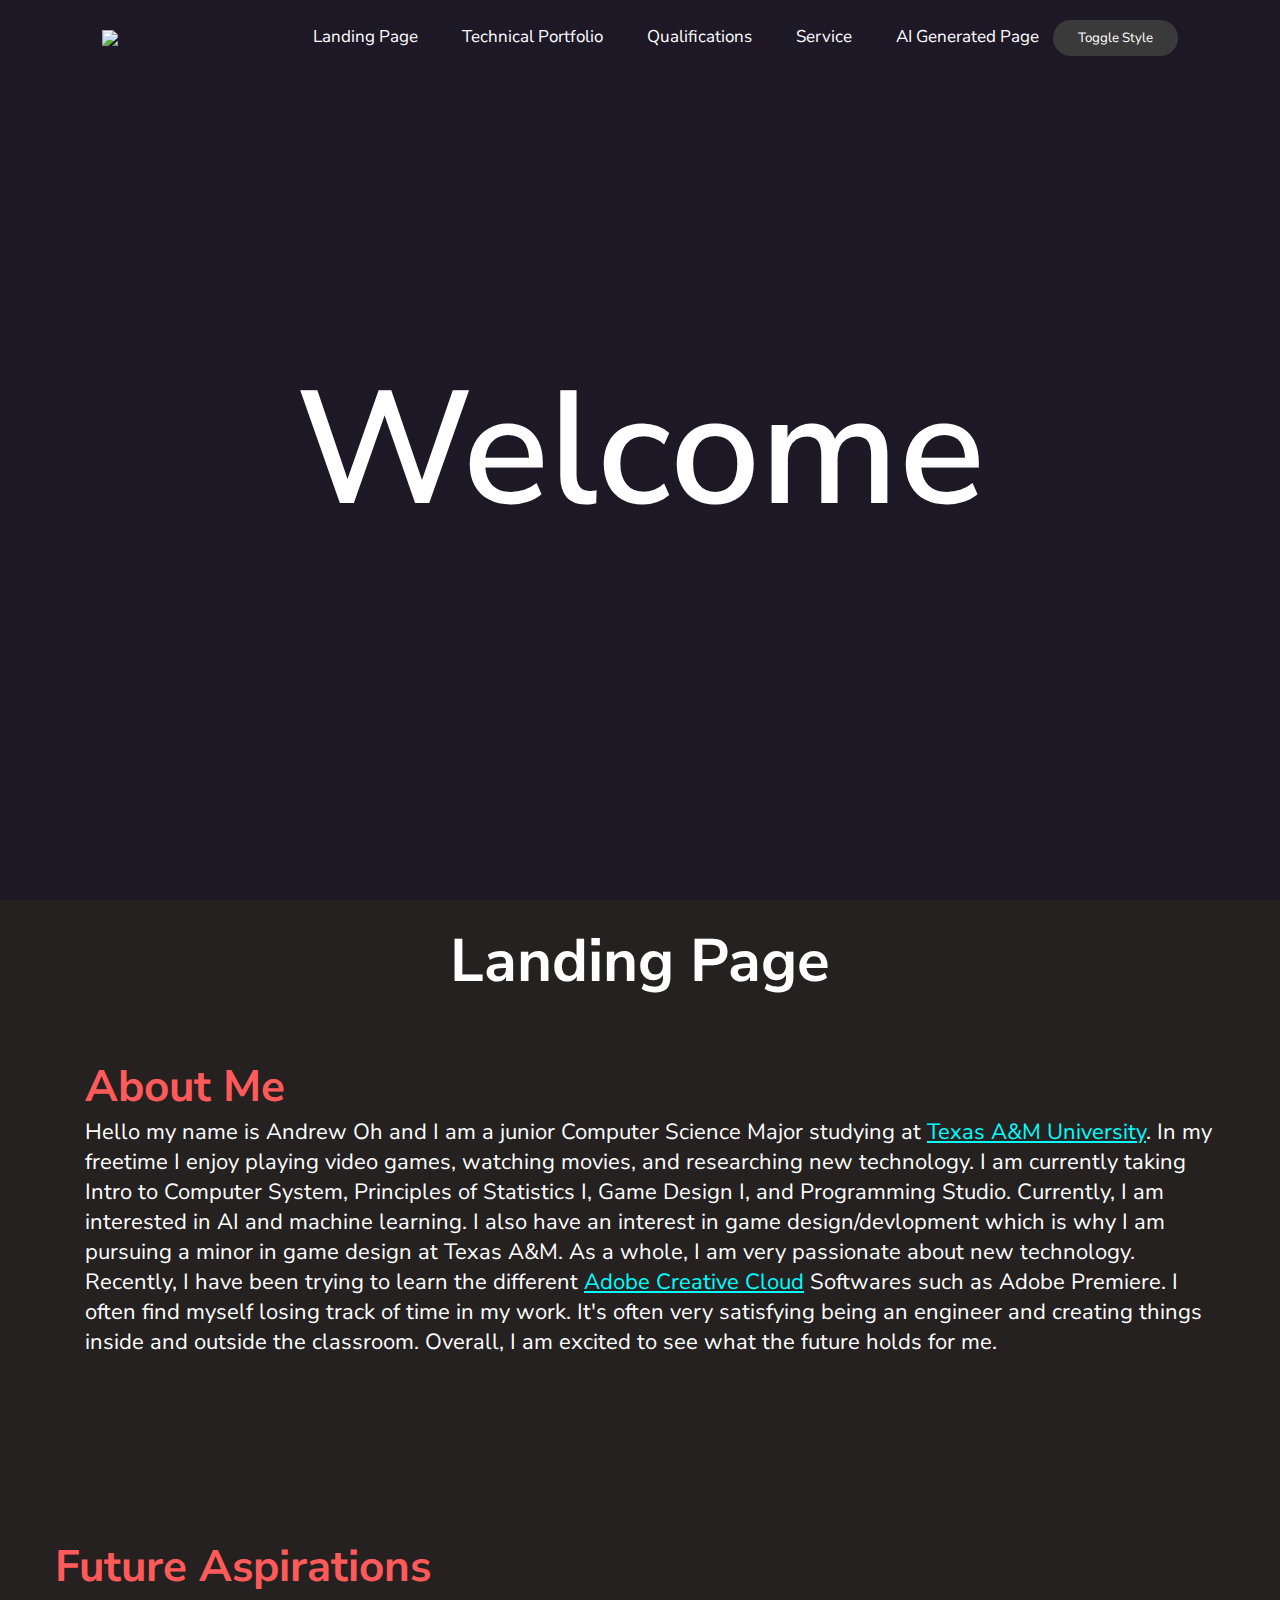
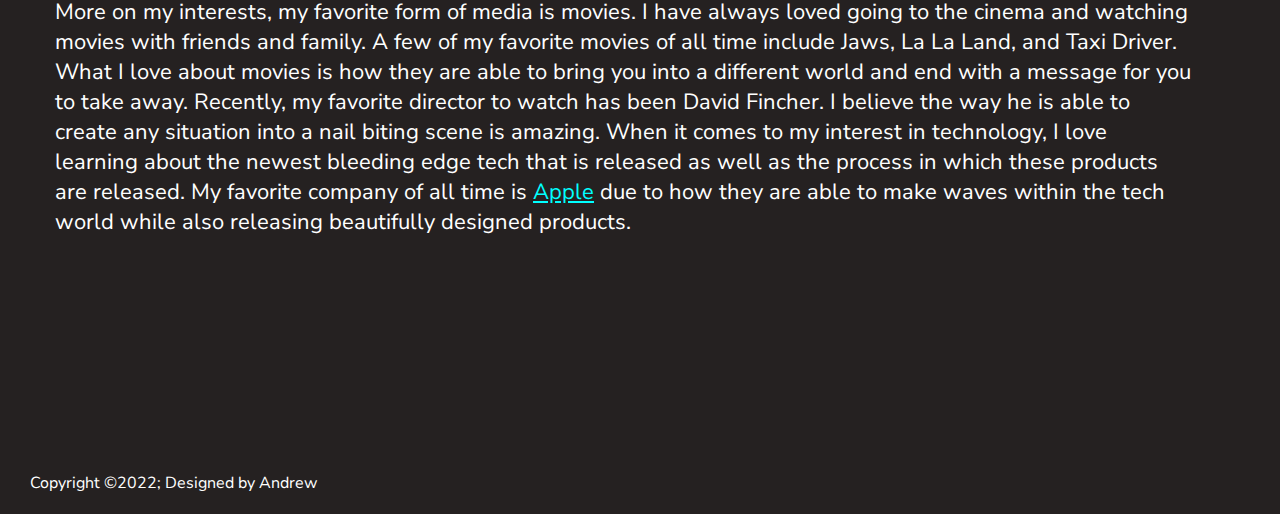
==== index.html @ 58568ae4 "Add files via upload" ====
<!DOCTYPE html>
<html>
    <head>
        <meta charset="utf-8">
        <meta http-equiv="X-UA-Compatible" content="IE=edge">
        <title>Andrew Oh</title>
        <meta name="viewport" content="width=device-width, initial-scale=1">
        <link id="mainStyleSheet" rel="stylesheet" href="style1.css" />
        <link rel="stylesheet" href="https://cdnjs.cloudflare.com/ajax/libs/font-awesome/6.4.2/css/all.min.css" integrity="sha512-z3gLpd7yknf1YoNbCzqRKc4qyor8gaKU1qmn+CShxbuBusANI9QpRohGBreCFkKxLhei6S9CQXFEbbKuqLg0DA==" crossorigin="anonymous" referrerpolicy="no-referrer" />
    </head>
    <body>
        <div class="headerindex">
            <video autoplay muted loop plays-inline class="back-video">
                <source src="Images/backgroundvideo.mp4" type="video/mp4" />
            </video>

            <nav>
                <img class="logo" src="Images/LOGO.png">
                <ul class="nav__links">
                    <li><a href="index.html">Landing Page</a></li>
                    <li><a href="TechnicalPortfolio.html">Technical Portfolio</a></li>
                    <li><a href="Qualifications.html">Qualifications</a></li>
                    <li><a href="Service.html">Service</a></li>
                    <li><a href="AIGeneratedPage.html">AI Generated Page</a></li>
                    <a class="toggle"><button onclick="toggleStyleSheet()" type="button">Toggle Style</button></a>
                </ul>
                
            </nav>
            
            <div class="content">
                <h1>Welcome</h1>
            </div>
        </div>

        <div class="title">
            <h1>Landing Page</h1>
        </div>

        <div class="section2">
            <img src="Images/pfpandrew.jpg" alt=""/>  
            <div class="text">
                <h1>About Me</h1>
                <p>
                    Hello my name is Andrew Oh and I am a junior Computer Science Major studying at <a href="https://www.tamu.edu/index.html">Texas A&M University</a>. In my freetime I enjoy
                    playing video games, watching movies, and researching new technology. I am currently taking Intro to Computer System, Principles
                    of Statistics I, Game Design I, and Programming Studio. Currently, I am interested in AI and machine learning. I also have an interest
                    in game design/devlopment which is why I am pursuing a minor in game design at Texas A&M. As a whole, I am very passionate about new technology.
                    Recently, I have been trying to learn the different <a href="https://www.adobe.com/creativecloud/business/teams.html?sdid=B16P3W9X&mv=search&ef_i
                    d=Cj0KCQjwmICoBhDxARIsABXkXlK2E7d4Z7BcUU06YIhA4qEYj1dEjA0JcFY4ri-pLXiVVNedRuiJHvIaApADEALw_wcB:G:s&s_kwcid=AL!3085!3!566814725163!e!!g!!adobe%20c
                    reative%20cloud!15482932269!136265038728&gad=1">Adobe Creative Cloud</a> Softwares such as Adobe Premiere. I often find myself 
                    losing track of time in my work. It's often very satisfying being an engineer and creating things inside and outside the classroom. Overall, I am excited to see
                    what the future holds for me.
                </p>
            </div>
        </div>

        <div class="section">
            <div class="text">
                <h1>Future Aspirations</h1>
                <p>
                    More on my interests, my favorite form of media is movies. I have always loved going to the cinema and watching movies with friends and family.
                    A few of my favorite movies of all time include Jaws, La La Land, and Taxi Driver. What I love about movies is how they are able to bring you
                    into a different world and end with a message for you to take away. Recently, my favorite director to watch has been David Fincher. I believe
                    the way he is able to create any situation into a nail biting scene is amazing. When it comes to my interest in technology, I love learning
                    about the newest bleeding edge tech that is released as well as the process in which these products are released. My favorite company of all
                    time is <a href="https://www.apple.com/">Apple</a> due to how they are able to make waves within the tech world while also releasing beautifully designed products.
                </p>
            </div>
            <img src="Images/popcorn.jpg" id="popcorn" alt=""/>  
        </div>

        <div class="footerContainer">
            <div class="socialIcons">
                <a href="https://www.instagram.com/anddyyuh/"><i class="fa-brands fa-instagram"></i></a>
                <a href="https://www.youtube.com/channel/UChbvYzus01wC-1ImEVrpc4A"><i class="fa-brands fa-youtube"></i></a>
                <a href="https://www.linkedin.com/in/andrew-oh-bab858249/"><i class="fa-brands fa-linkedin"></i></a>
                <a href="https://github.com/andrewoh365"><i class="fa-brands fa-github"></i></a>
            </div>
            
            <div class="footerBottom">
                <p>Copyright &copy;2022; Designed by <span class="designer">Andrew</span></p>
            </div>
        </div>
        <script src="functions.js"></script>
    </body>
</html>
---- style1.css ----
@import url('https://fonts.googleapis.com/css2?family=Nunito+Sans:opsz,wght@6..12,500&display=swap');

* {
    box-sizing: border-box;
    margin: 0;
    padding: 0;
    font-family: "Nunito Sans", sans-serif;
}

body {
    font-family: "Nunito Sans", sans-serif;
    background-color: #252121;
}

.title {
    padding-top: 20px;
    text-align: center;
    color:#fff;
    font-size: 30px;
}

a {
    color:aqua
}

.headerindex {
    width: 100%;
    height: 100vh;
    background-image: linear-gradient(rgba(12,3,51,0.3),rgba(12,3,51,0.3));
    position: relative;
    padding: 0 5%;
    display: flex;
    align-items: center;
    justify-content: center;
}

.header {
    width: 100%;
    height: 20vh;
    background-image: linear-gradient(rgba(12,3,51,0.3),rgba(12,3,51,0.3));
    position: relative;
    padding: 0 5%;
    display: flex;
    align-items: center;
    justify-content: center;
}

nav {
    width: 100%;
    position: absolute;
    top: 0;
    left: 0;
    padding: 20px 8%;
    display: flex;
    align-items: center;
    justify-content: space-between;
}

nav .logo {
    width: 80px;
}

nav ul li {
    list-style: none;
    display: inline-block;
    margin-left: 40px;
}

nav ul li a {
    text-decoration: none;
    color: #fff;
    font-size: 17px;
}

nav li a:hover {
    color: rgb(255, 90, 90);
}

button {
    padding: 9px 25px;
    background-color: #3b3a3a;
    border: none;
    border-radius: 50px;
    cursor: pointer;
    transition: all 0.3s ease 0s;
    color:#fff;
    margin-left: 10px;
}

button:hover {
    color: rgb(255, 90, 90);
}

.content {
    text-align: center;
}

.content h1 {
    font-size: 160px;
    color: #fff;
    font-weight: 600;
}

.content a {
    text-decoration: none;
    display: inline-block;
    color: #fff;
    font-size: 24px;
    border: 2px solid #fff;
    padding: 14px 70px;
    border-radius: 50px;
    margin-top: 20px;
}

.back-video {
    position: absolute;
    right:0;
    bottom: 0;
    z-index: -1;
}

@media (min-aspect-ratio: 16/9) {
    .back-video {
        width: 100%;
        height: auto;
    }
}

@media (max-aspect-ratio: 16/9) {
    .back-video {
        width: auto;
        height: 100%;
    }
}

.section {
    display: flex;
    justify-content: space-between;
    padding: 40px;
    width: 100%;
}

.section img {
    height: 400px;
    padding: 15px;
}

.section h1 {
    color: rgb(255, 90, 90);
}

.section p {
    color: white;
}

.section2 {
    display: flex;
    justify-content: space-between;
    padding: 40px;
    width: 100%;
}

.section2 img {
    height: 400px;
    padding: 15px;
}

.section2 h1 {
    color: rgb(255, 90, 90);
}

.section2 p {
    color: white;
}

.text {
    padding: 15px;
    font-size: 22px;
}

footer {
    background-color: #111;
}

.footerContainer {
    width: 100%;
    padding: 70px 30px 20px;
}

.socialIcons {
    display: flex;
    justify-content: center;
}
.socialIcons a {
    text-decoration: none;
    padding: 10px;
    color: white;
    margin: 10px;
    border-radius: 50%;
}

.socialIcons a i {
    font-size: 2em;
}

.footerBottom {
    color:#fff;
}

#popcorn {
    width: auto;
    height: 400px;
}

#AAapp {
    width: 250px;
    height: auto;
}

#resume {
    width: 400px;
    height: auto;
}

#aiphoto {
    width: auto;
    height: 400px;
}
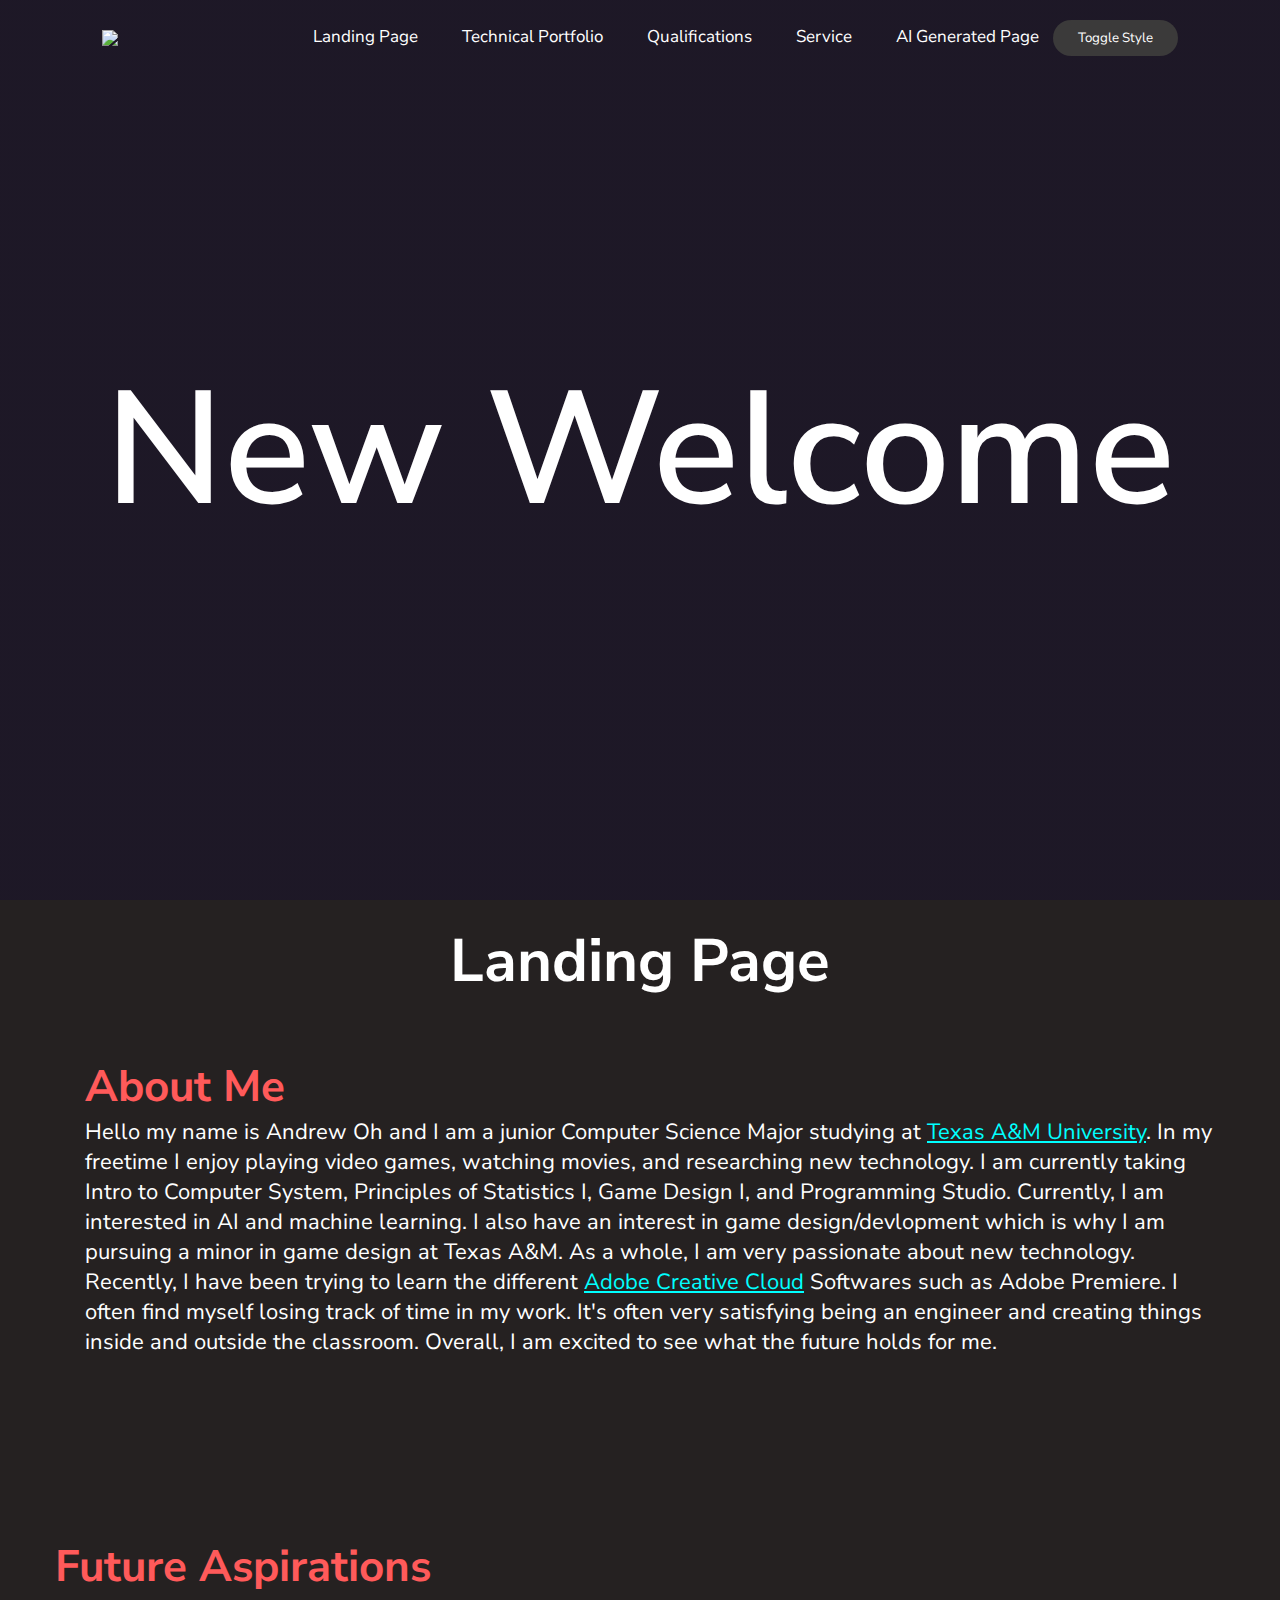
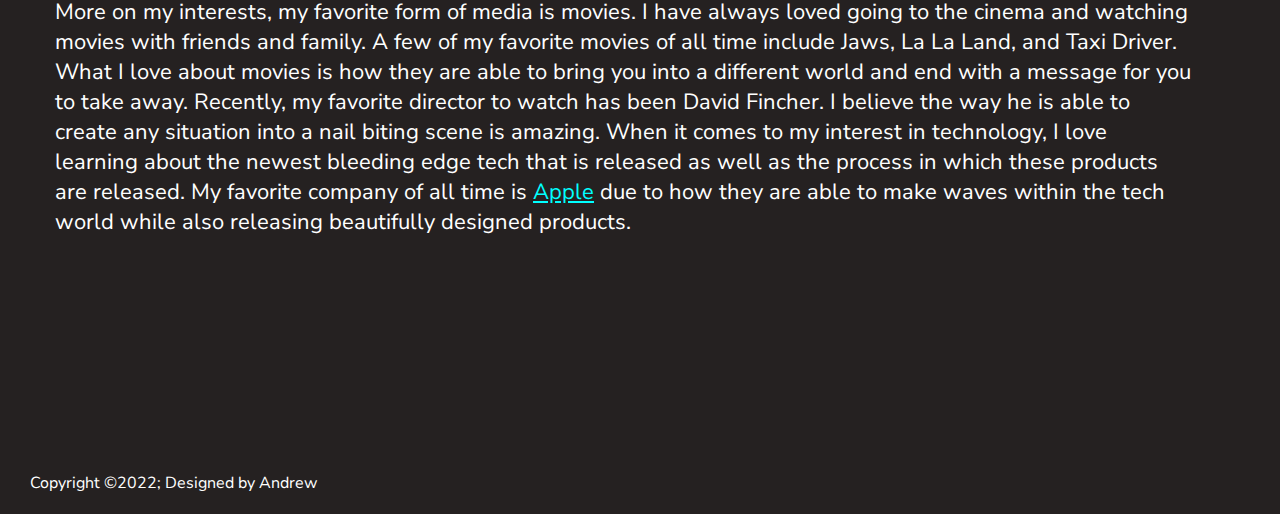
==== commit 6981abe5: "Update index.html" ====
--- a/index.html
+++ b/index.html
@@ -28,7 +28,7 @@
             </nav>
             
             <div class="content">
-                <h1>Welcome</h1>
+                <h1>New Welcome</h1>
             </div>
         </div>
 
@@ -83,4 +83,4 @@
         </div>
         <script src="functions.js"></script>
     </body>
-</html>+</html>
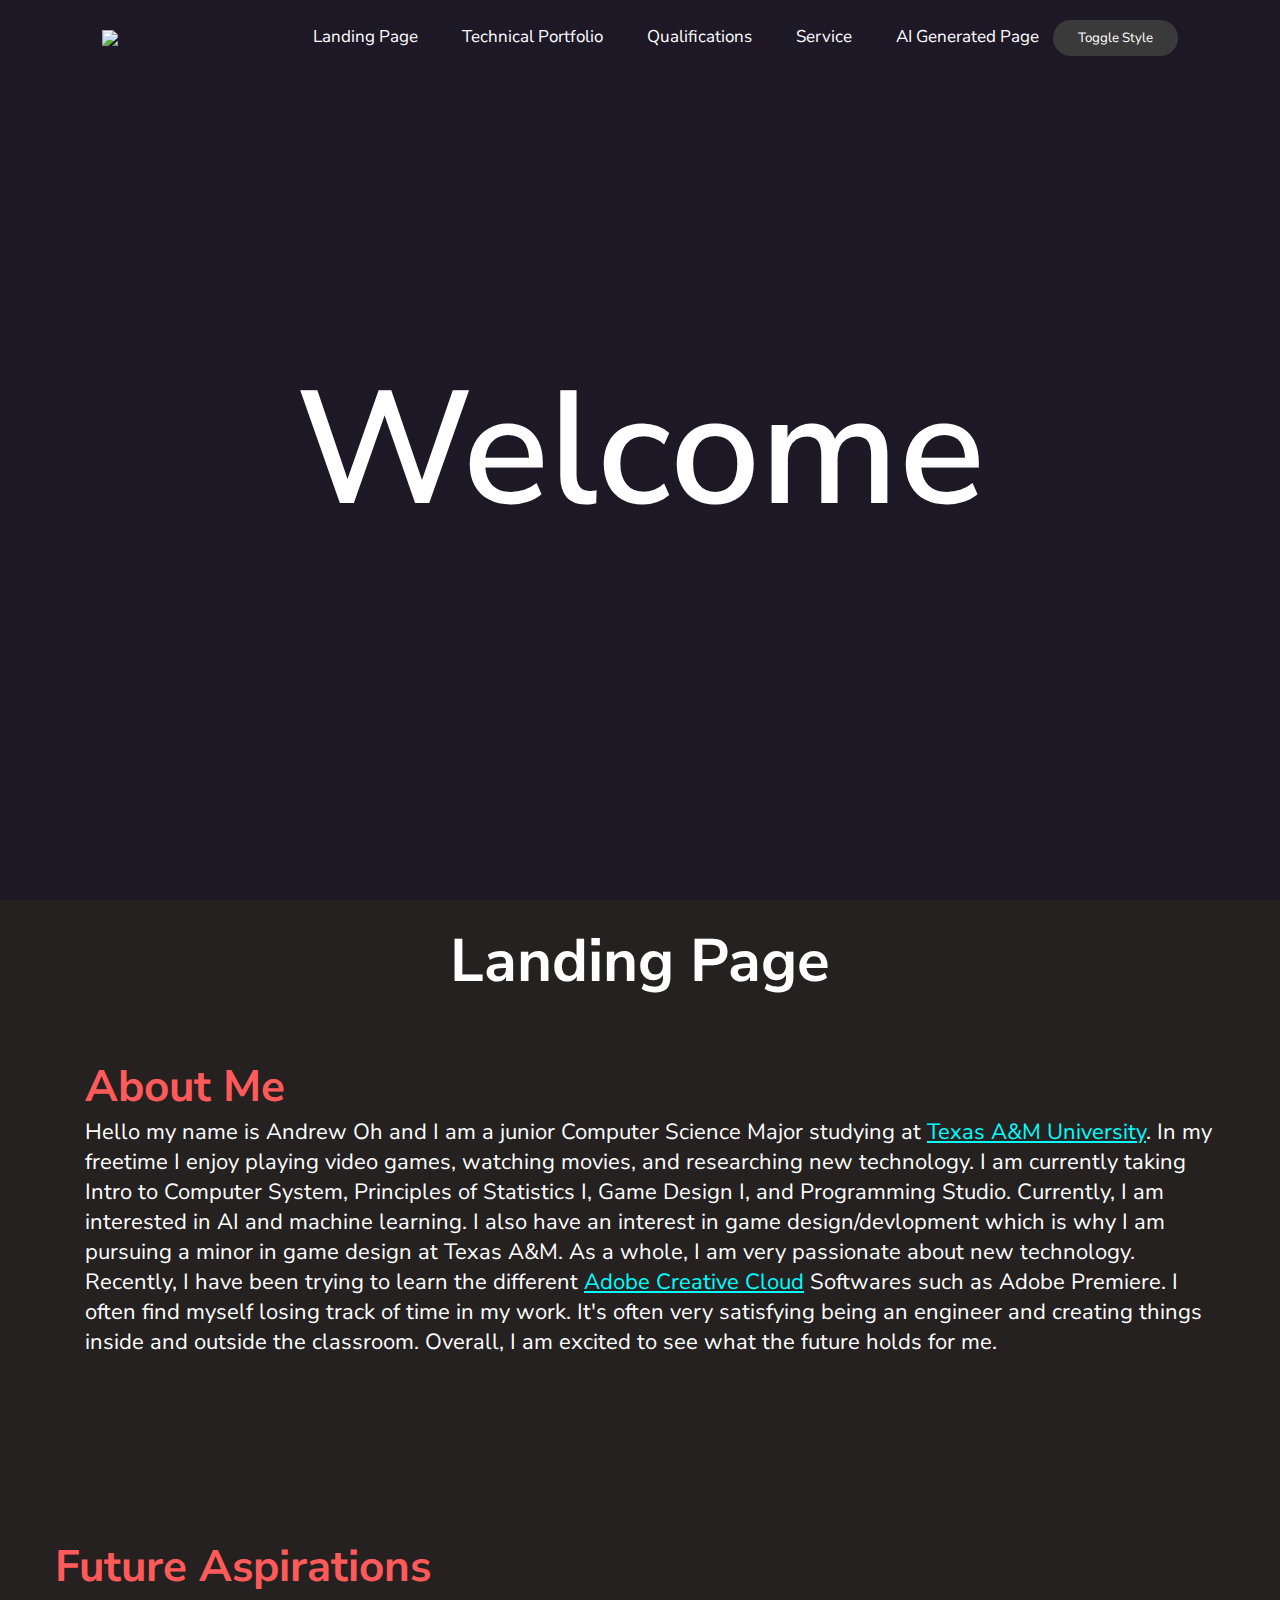
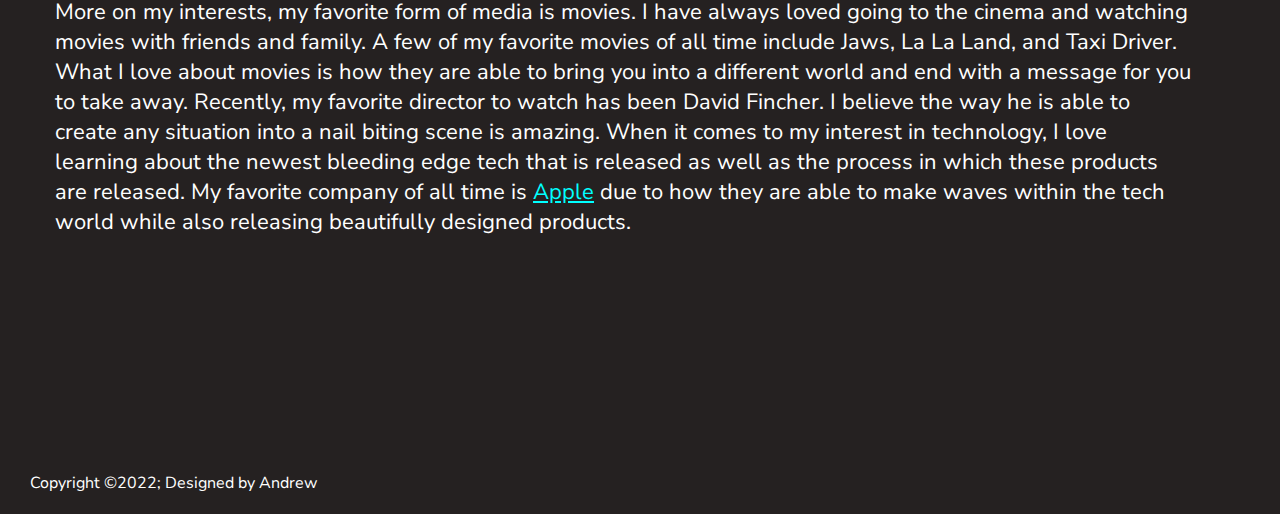
==== commit 2f198d96: "Update index.html" ====
--- a/index.html
+++ b/index.html
@@ -28,7 +28,7 @@
             </nav>
             
             <div class="content">
-                <h1>New Welcome</h1>
+                <h1>Welcome</h1>
             </div>
         </div>
 
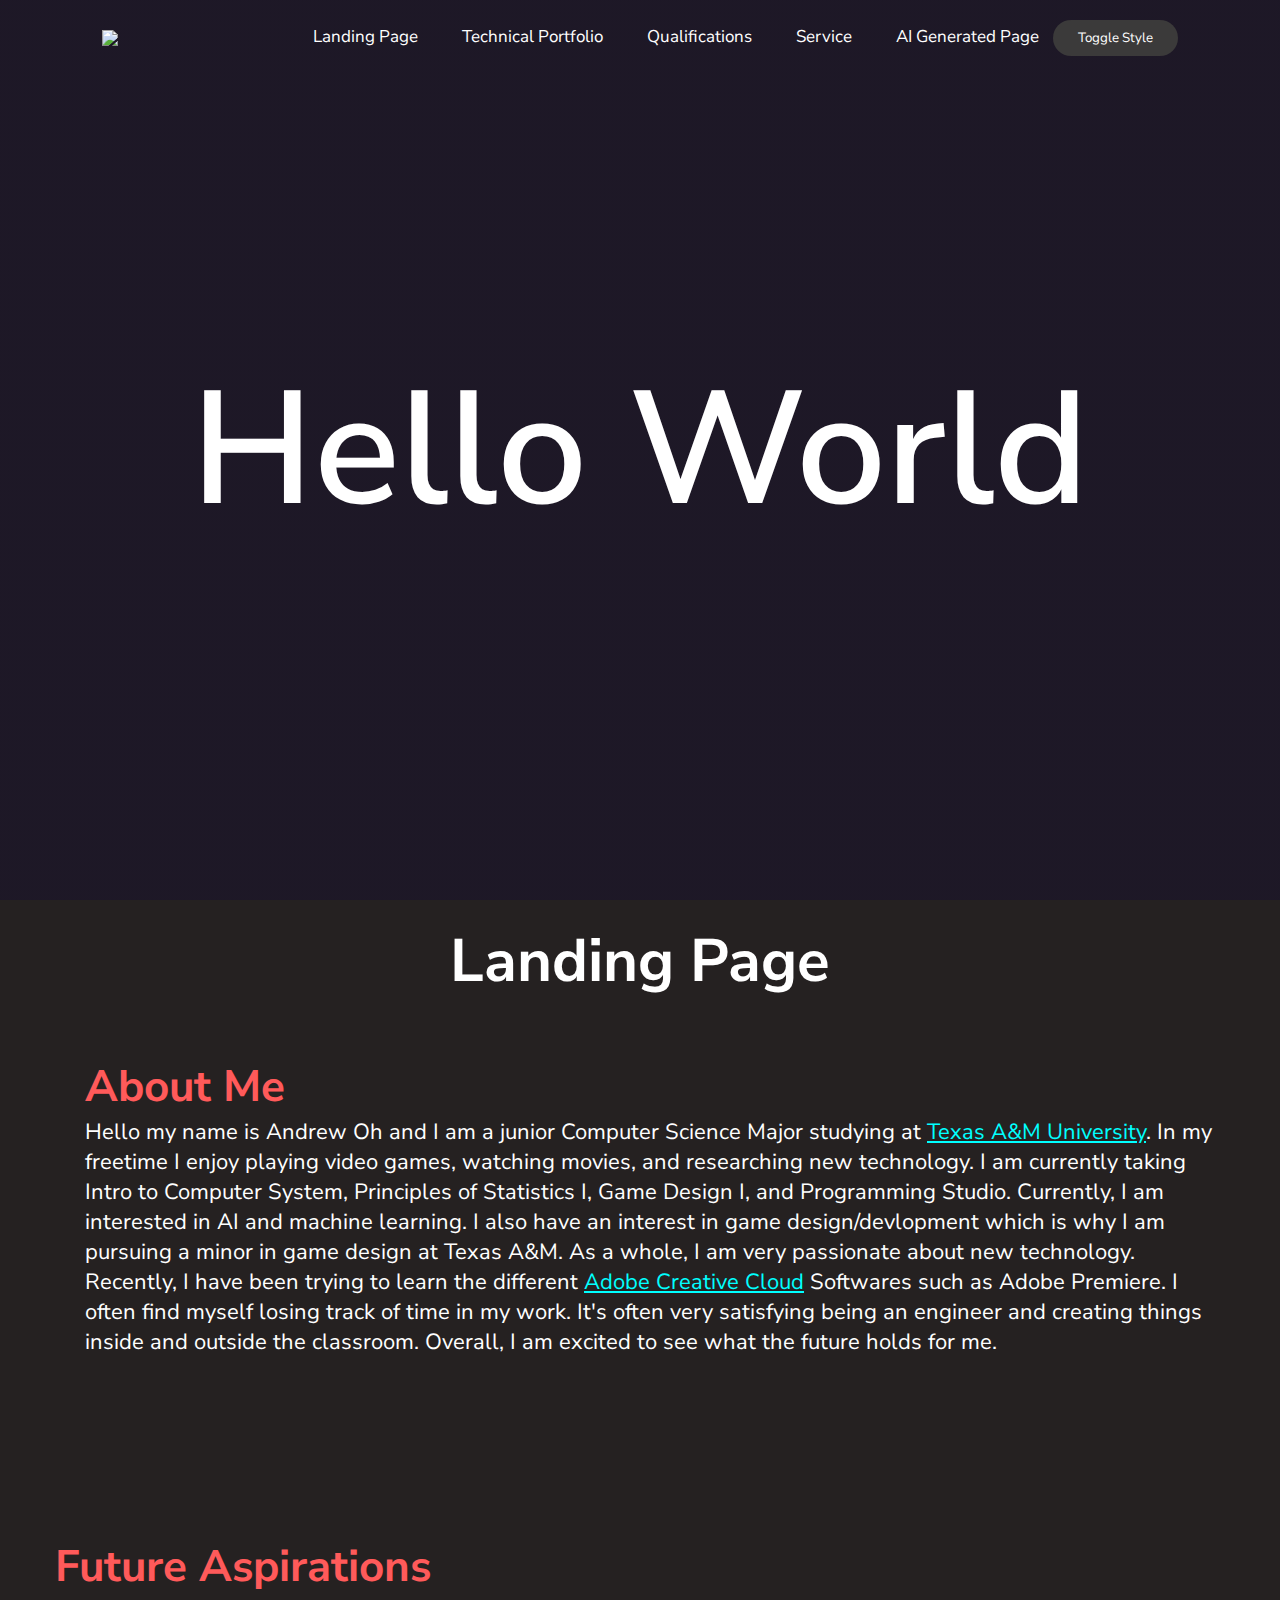
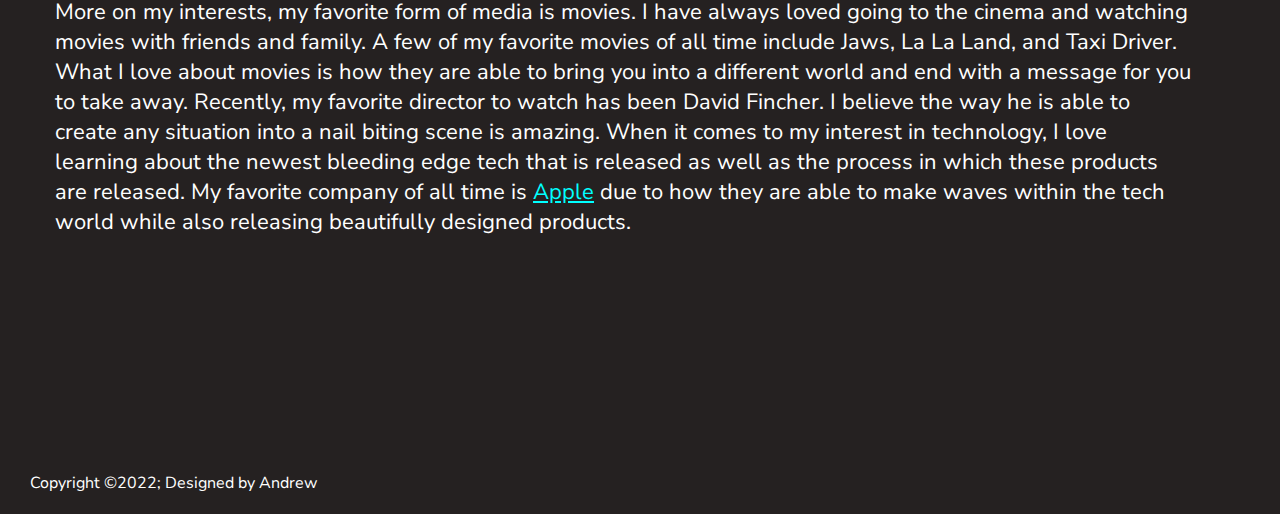
==== commit 949c663b: "Update index.html" ====
--- a/index.html
+++ b/index.html
@@ -28,7 +28,7 @@
             </nav>
             
             <div class="content">
-                <h1>Welcome</h1>
+                <h1>Hello World</h1>
             </div>
         </div>
 
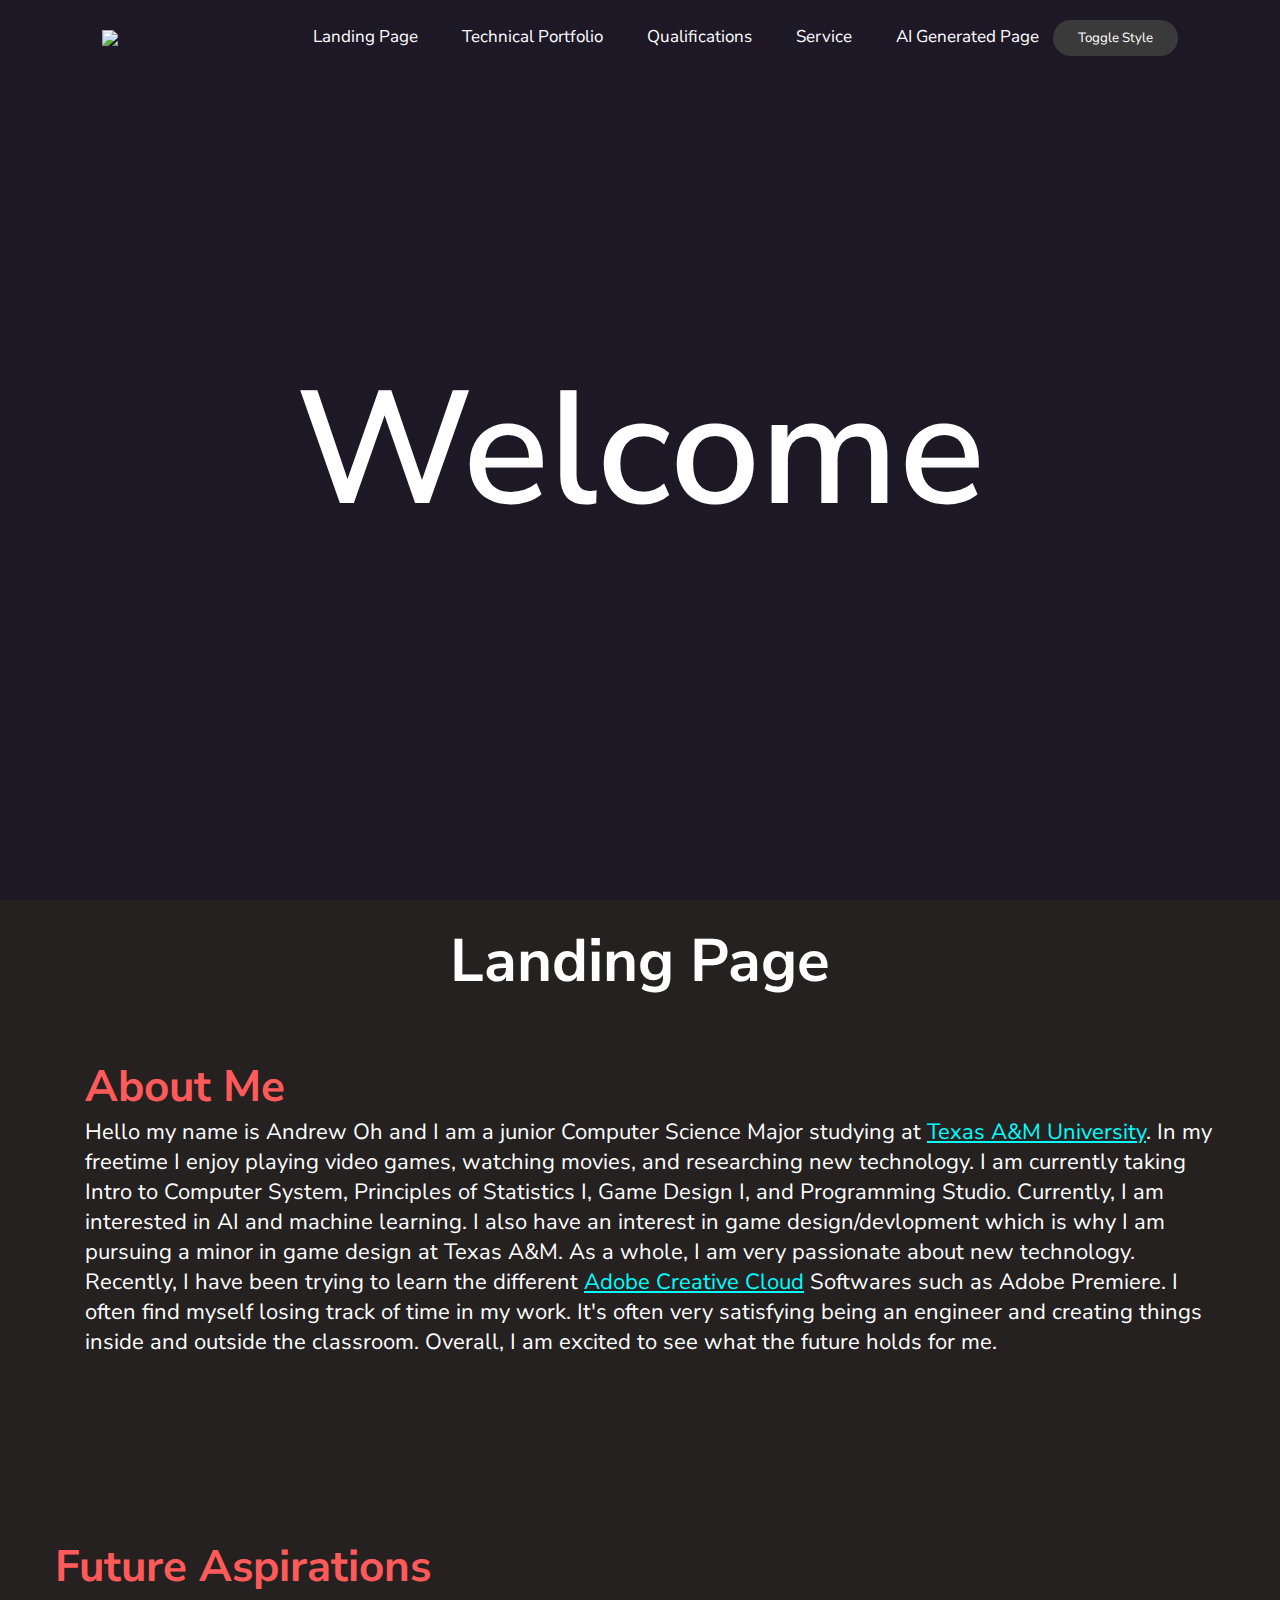
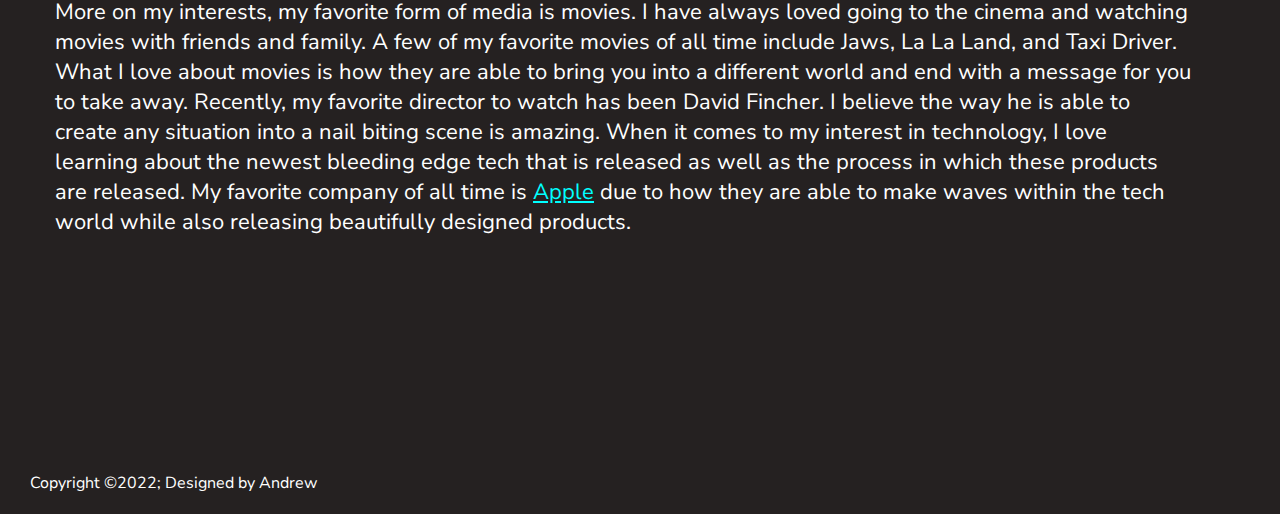
==== commit 062d1992: "Changed header" ====
--- a/index.html
+++ b/index.html
@@ -28,7 +28,7 @@
             </nav>
             
             <div class="content">
-                <h1>Hello World</h1>
+                <h1>Welcome</h1>
             </div>
         </div>
 
